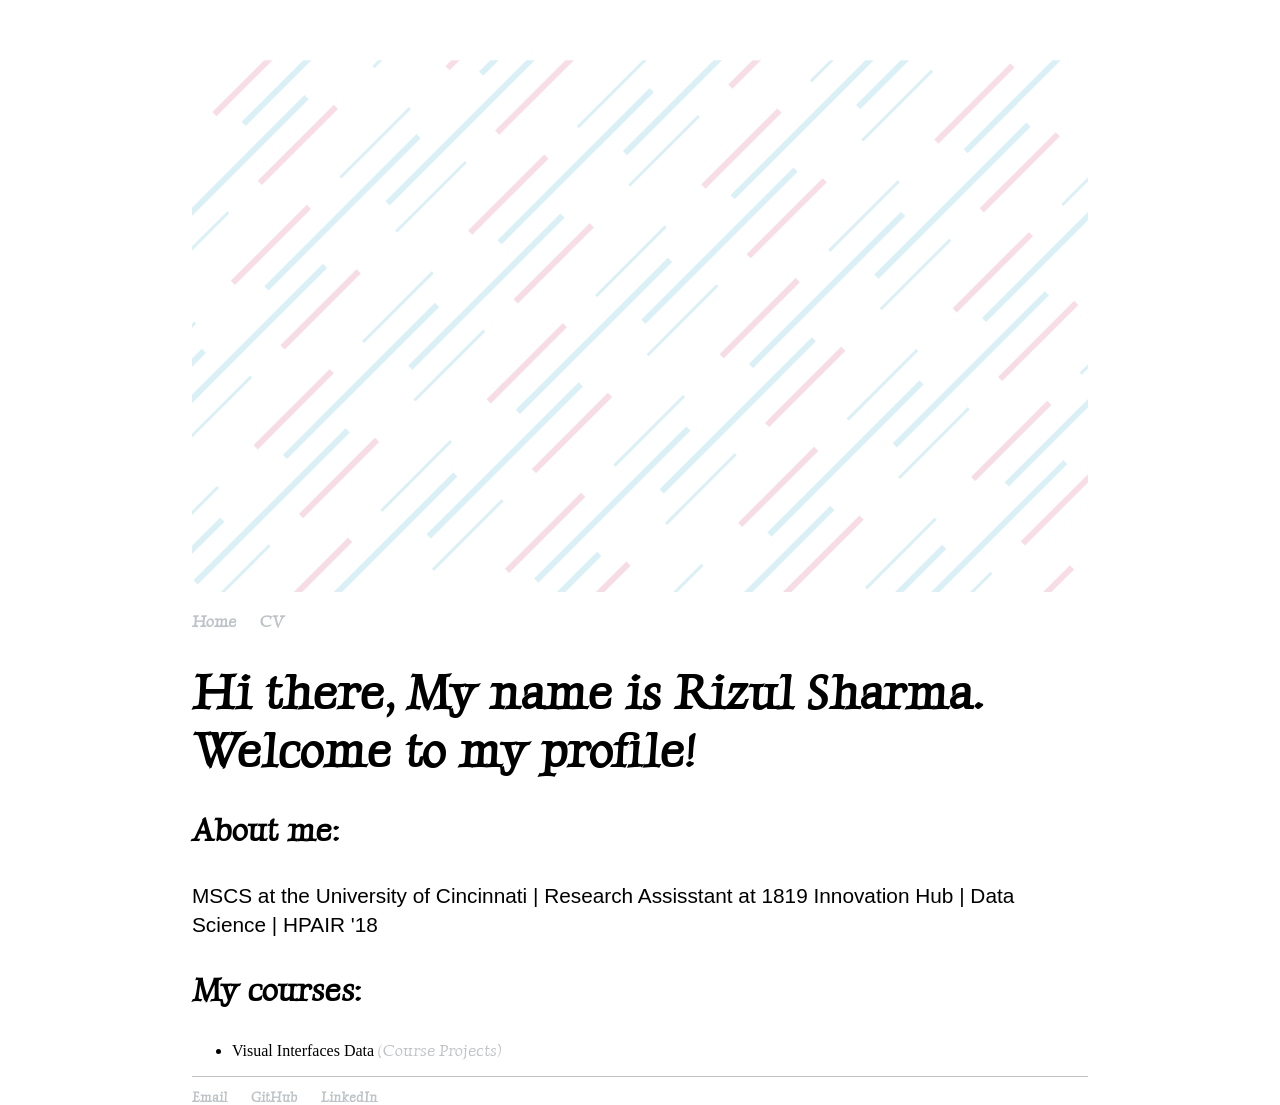
==== index.html @ 8fd78ba5 "Update index.html" ====
<!DOCTYPE html>
<html>
	<head>
		
		
		<title>Rizul Sharma</title>
		<!-- link to main stylesheet -->
		<link rel="preconnect" href="https://fonts.googleapis.com">
		<link rel="preconnect" href="https://fonts.gstatic.com" crossorigin>
		<link href="https://fonts.googleapis.com/css2?family=Luxurious+Roman&display=swap" rel="stylesheet">
		<link rel="stylesheet" type="text/css" href="/css/vis-proj-style.css">
		
		
		
	</head>
	<body>
		<svg version="1.1" id="home-anim" xmlns="http://www.w3.org/2000/svg" xmlns:xlink="http://www.w3.org/1999/xlink" x="0px" y="0px"
	 viewBox="0 0 1820 1080" style="enable-background:new 0 0 1820 1080;" xml:space="preserve">

<g id="home">
	<defs>
		<rect id="masque" y="0.4" width="1820" height="1080"/>
	</defs>
	<clipPath id="cache">
		<use xlink:href="#masque"  style="overflow:visible;"/>
	</clipPath>
	<g id="light-blue">
		<line x1="630.8" y1="894.3" x2="476.3" y2="1048.8"/>
		<line x1="858.2" y1="823.9" x2="1012.7" y2="669.4"/>
		<line x1="1066.9" y1="458.2" x2="912.4" y2="612.7"/>
		<line x1="1294.3" y1="387.8" x2="1448.8" y2="233.3"/>
		<line x1="1503" y1="22.1" x2="1348.5" y2="176.6"/>
		<line x1="895.6" y1="1166.6" x2="1050.1" y2="1012.1"/>
		<line x1="1104.3" y1="800.9" x2="949.8" y2="955.4"/>
		<line x1="1331.7" y1="730.5" x2="1486.2" y2="576"/>
		<line x1="1540.4" y1="364.8" x2="1385.9" y2="519.3"/>
		<line x1="1767.8" y1="294.4" x2="1922.3" y2="139.9"/>
		<line x1="1976.5" y1="-71.3" x2="1822" y2="83.2"/>
		<line x1="1369.1" y1="1073.2" x2="1523.6" y2="918.7"/>
		<line x1="1577.8" y1="707.5" x2="1423.3" y2="862"/>
		<line x1="1805.2" y1="637.1" x2="1959.7" y2="482.6"/>
		<line x1="1624" y1="1041.4" x2="1469.4" y2="1195.9"/>
		<line x1="-134.7" y1="674.9" x2="19.8" y2="520.4"/>
		<line x1="74" y1="309.2" x2="-80.5" y2="463.7"/>
		<line x1="301.4" y1="238.8" x2="455.9" y2="84.3"/>
		<line x1="510.1" y1="-126.9" x2="355.6" y2="27.6"/>
		<line x1="-88.6" y1="1008.9" x2="65.9" y2="854.4"/>
		<line x1="120.1" y1="643.1" x2="-34.4" y2="797.7"/>
		<line x1="347.5" y1="572.8" x2="502" y2="418.3"/>
		<line x1="556.2" y1="207.1" x2="401.7" y2="361.6"/>
		<line x1="783.6" y1="136.7" x2="938.1" y2="-17.8"/>
		<line x1="157.6" y1="985.8" x2="3" y2="1140.3"/>
		<line x1="384.9" y1="915.5" x2="539.4" y2="760.9"/>
		<line x1="593.6" y1="549.7" x2="439.1" y2="704.3"/>
		<line x1="821" y1="479.4" x2="975.5" y2="324.9"/>
		<line x1="1029.7" y1="113.6" x2="875.2" y2="268.2"/>
		<line x1="1257.1" y1="43.3" x2="1411.6" y2="-111.2"/>
	</g>
	<g id="red">
		<line x1="794.4" y1="883.4" x2="639.8" y2="1037.9"/>
		<line x1="694.6" y1="834.8" x2="849.2" y2="680.3"/>
		<line x1="1230.4" y1="447.3" x2="1075.9" y2="601.8"/>
		<line x1="1130.7" y1="398.7" x2="1285.2" y2="244.2"/>
		<line x1="1666.5" y1="11.2" x2="1512" y2="165.7"/>
		<line x1="732" y1="1177.5" x2="886.6" y2="1023"/>
		<line x1="1267.9" y1="790" x2="1113.3" y2="944.5"/>
		<line x1="1168.1" y1="741.4" x2="1322.7" y2="586.9"/>
		<line x1="1703.9" y1="353.9" x2="1549.4" y2="508.4"/>
		<line x1="1604.2" y1="305.3" x2="1758.7" y2="150.8"/>
		<line x1="1205.5" y1="1084.1" x2="1360.1" y2="929.6"/>
		<line x1="1741.4" y1="696.5" x2="1586.8" y2="851.1"/>
		<line x1="1641.6" y1="648" x2="1796.2" y2="493.5"/>
		<line x1="1787.5" y1="1030.5" x2="1633" y2="1185"/>
		<line x1="1687.8" y1="981.9" x2="1842.3" y2="827.4"/>
		<line x1="200.1" y1="-44.4" x2="45.6" y2="110.1"/>
		<line x1="237.5" y1="298.3" x2="83" y2="452.8"/>
		<line x1="137.8" y1="249.7" x2="292.3" y2="95.2"/>
		<line x1="673.6" y1="-137.8" x2="519.1" y2="16.7"/>
		<line x1="283.7" y1="632.2" x2="129.2" y2="786.8"/>
		<line x1="184" y1="583.7" x2="338.5" y2="429.2"/>
		<line x1="719.8" y1="196.2" x2="565.2" y2="350.7"/>
		<line x1="620" y1="147.6" x2="774.6" y2="-6.9"/>
		<line x1="321.1" y1="974.9" x2="166.6" y2="1129.4"/>
		<line x1="221.4" y1="926.4" x2="375.9" y2="771.8"/>
		<line x1="757.2" y1="538.8" x2="602.7" y2="693.4"/>
		<line x1="657.5" y1="490.3" x2="812" y2="335.8"/>
		<line x1="1193.3" y1="102.7" x2="1038.7" y2="257.3"/>
		<line x1="1093.5" y1="54.2" x2="1248.1" y2="-100.3"/>
	</g>
	<g id="blue">
		<line x1="225.8" y1="1151" x2="534.9" y2="841.9"/>
		<line x1="827.1" y1="1003.3" x2="518" y2="1312.3"/>
		<line x1="661.9" y1="714.9" x2="971" y2="405.9"/>
		<line x1="1263.1" y1="567.2" x2="954.1" y2="876.3"/>
		<line x1="1098" y1="278.8" x2="1407.1" y2="-30.2"/>
		<line x1="1699.2" y1="131.1" x2="1390.2" y2="440.2"/>
		<line x1="699.3" y1="1057.6" x2="1008.4" y2="748.5"/>
		<line x1="1300.6" y1="909.9" x2="991.5" y2="1218.9"/>
		<line x1="1135.4" y1="621.5" x2="1444.5" y2="312.4"/>
		<line x1="1736.6" y1="473.8" x2="1427.6" y2="782.8"/>
		<line x1="1571.5" y1="185.4" x2="1880.6" y2="-123.6"/>
		<line x1="1172.8" y1="964.2" x2="1481.9" y2="655.1"/>
		<line x1="1774.1" y1="816.5" x2="1465" y2="1125.5"/>
		<line x1="1608.9" y1="528.1" x2="1918" y2="219"/>
		<line x1="1219" y1="1298.1" x2="1528" y2="989.1"/>
		<line x1="1655.1" y1="862" x2="1964.1" y2="553"/>
		<line x1="232.8" y1="75.5" x2="-76.2" y2="384.6"/>
		<line x1="270.2" y1="418.2" x2="-38.8" y2="727.3"/>
		<line x1="105.1" y1="129.8" x2="414.2" y2="-179.2"/>
		<line x1="706.3" y1="-17.9" x2="397.3" y2="291.2"/>
		<line x1="-284.8" y1="899.9" x2="24.2" y2="590.8"/>
		<line x1="316.4" y1="752.2" x2="7.3" y2="1061.2"/>
		<line x1="151.3" y1="463.8" x2="460.3" y2="154.7"/>
		<line x1="752.5" y1="316.1" x2="443.4" y2="625.1"/>
		<line x1="587.3" y1="27.7" x2="896.4" y2="-281.4"/>
		<line x1="1188.6" y1="-120" x2="879.5" y2="189"/>
		<line x1="-247.4" y1="1242.5" x2="61.6" y2="933.5"/>
		<line x1="188.7" y1="806.4" x2="497.7" y2="497.4"/>
		<line x1="789.9" y1="658.8" x2="480.8" y2="967.8"/>
		<line x1="624.8" y1="370.4" x2="933.8" y2="61.3"/>
		<line x1="1226" y1="222.7" x2="916.9" y2="531.7"/>
		<line x1="1662.1" y1="-213.4" x2="1353" y2="95.6"/>
	</g>
</g>
</svg>
		<nav>
    		<ul>
        		<li><a href="https://anij715.github.io/">Home</a></li>
        		<li><a href="https://drive.google.com/file/d/18ZUthgTgp9UTa-1TChPIGBoYPyQjvBhY/view?usp=sharing">CV</a></li>
    		</ul>
		</nav>
		<div class="container">
    		<div class="blurb">
        		<h1>Hi there, My name is Rizul Sharma. Welcome to my profile!</h1>
			<h3>About me:</h3>
				<p>MSCS at the University of Cincinnati | Research Assisstant at 1819 Innovation Hub | Data Science | HPAIR '18 <p>
				
			<h3>My courses:</h3>
				<ul>
        				<li>Visual Interfaces Data <a href="/vis-proj">(Course Projects)</a></li>
	        		</ul>
    		</div><!-- /.blurb -->
		</div><!-- /.container -->
		<footer>
    		<ul>
        		<li><a href="mailto:anij1997@gmail.com">Email</a></li>
	        	<li><a href="https://github.com/anij715">GitHub</a></li>
			<li><a href="https://www.linkedin.com/in/rshr715/">LinkedIn</a></li>
		</ul>
		</footer>
	</body>
</html>
---- css/vis-proj-style.css ----
@import url('https://fonts.googleapis.com/css2?family=Luxurious+Roman&display=swap');
html {
    height: 100%;
}
#home {
  clip-path: url(#cache);
}

#red {
  fill: none;
  opacity: 0.15;
  stroke: #CE1B5F;
  stroke-width: 12;
  stroke-miterlimit:10;
  animation: show 4s;
  animation-fill-mode: forwards;
  animation-iteration-count: infinite;
  animation-timing-function: ease-in-out; 
}

#blue {
  fill: none;
  opacity: 0.15;
  stroke: #06A1C4;
  stroke-width: 12;
  stroke-miterlimit:10;
  animation: show 4s;
  animation-fill-mode: forwards;
  animation-iteration-count: infinite;
  animation-timing-function: ease-in-out;
}

#light-blue {
  fill: none;
  opacity: 0.15;
  stroke: #06A1C4;
  stroke-width: 6;
  stroke-miterlimit:10;
  stroke-dasharray: 200;
  stroke-dashoffset: 800;
  animation: draw 4s;
  animation-fill-mode: forwards;
  animation-iteration-count: infinite;
  animation-timing-function: ease-in-out;    
}

@keyframes draw {
  to {
    stroke-dashoffset: 0;
 }
    }

@keyframes show {
  0% {
    opacity: 0.15;
 }
  50% {
    opacity: 0.2;
 }
  100% {
    opacity: 0.15;
 }
    }
body {
    
    color: #000;
    margin: 60px auto;
    width: 70%;
}
nav ul, footer ul {
    font-family:'Luxurious Roman', cursive, 'Helvetica';
    padding: 0px;
    list-style: none;
    font-weight: bold;
}
nav ul li, footer ul li {
    display: inline;
    margin-right: 20px;
    font-family:'Luxurious Roman', cursive, 'Helvetica';
}
a {
    text-decoration: none;
    color: #BDC3C7 ;
    font-family:'Luxurious Roman', cursive, 'Helvetica';
}
a:hover {
    text-decoration: underline;
}
h1 {
    font-size: 3em;
    font-family:'Luxurious Roman', cursive, 'Helvetica';
}
p {
    font-size: 1.3em;
    line-height: 1.4em;
    color: #000;
    font-family:'Helvetica';
}    
h3 {
    font-size: 2em;
    font-family:'Luxurious Roman', cursive, 'Helvetica';
}
ul.posts { 
    margin: 20px auto 40px; 
    font-size: 1.5em;
}
footer {
    border-top: 1px solid #BDC3C7;
    font-size: .8em;
    font-family:'Luxurious Roman', cursive, 'Helvetica';
}
ul.posts li {
    list-style: none;
    font-family:'Luxurious Roman', cursive, 'Helvetica';
}
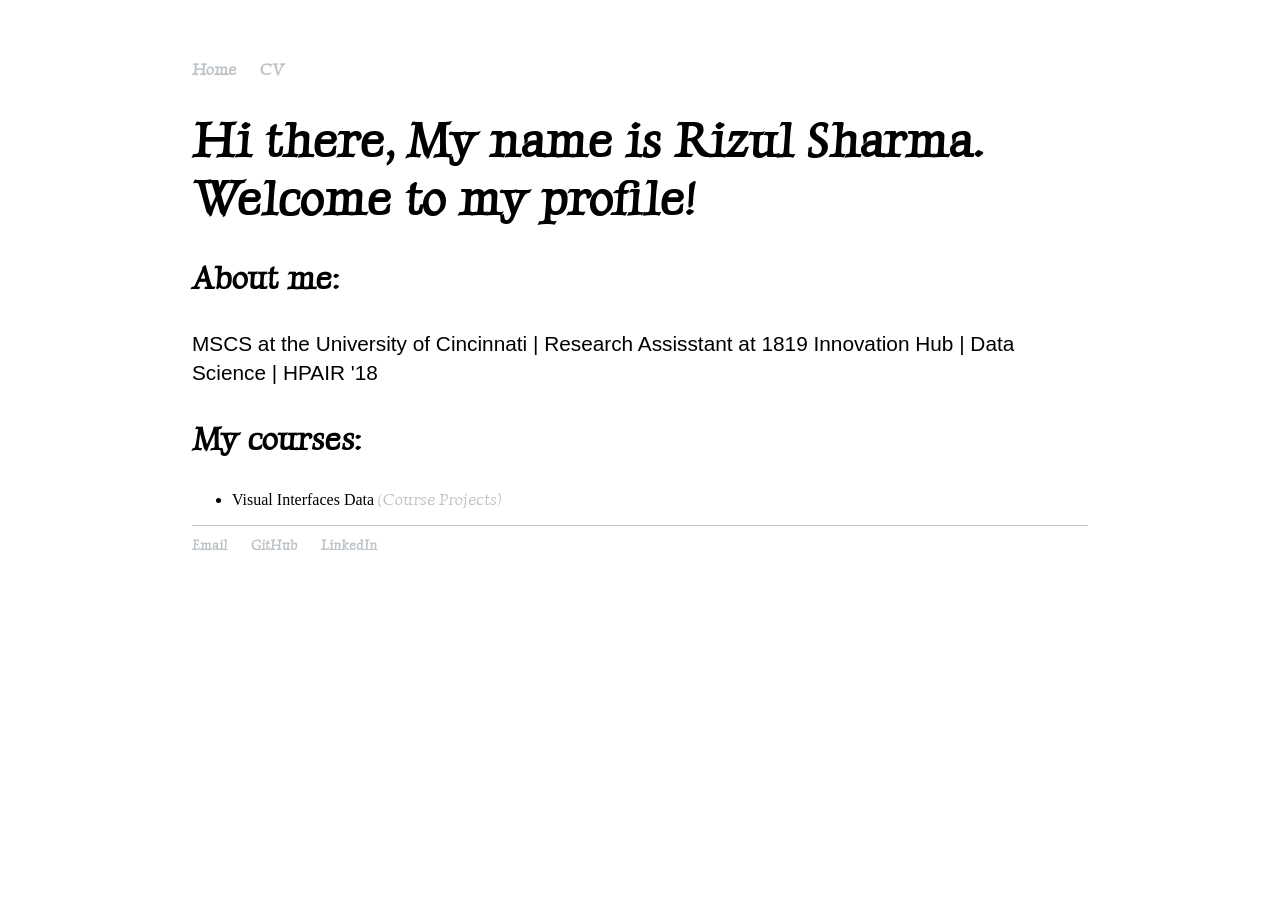
==== commit 4ac01133: "Update index.html" ====
--- a/index.html
+++ b/index.html
@@ -14,115 +14,7 @@
 		
 	</head>
 	<body>
-		<svg version="1.1" id="home-anim" xmlns="http://www.w3.org/2000/svg" xmlns:xlink="http://www.w3.org/1999/xlink" x="0px" y="0px"
-	 viewBox="0 0 1820 1080" style="enable-background:new 0 0 1820 1080;" xml:space="preserve">
-
-<g id="home">
-	<defs>
-		<rect id="masque" y="0.4" width="1820" height="1080"/>
-	</defs>
-	<clipPath id="cache">
-		<use xlink:href="#masque"  style="overflow:visible;"/>
-	</clipPath>
-	<g id="light-blue">
-		<line x1="630.8" y1="894.3" x2="476.3" y2="1048.8"/>
-		<line x1="858.2" y1="823.9" x2="1012.7" y2="669.4"/>
-		<line x1="1066.9" y1="458.2" x2="912.4" y2="612.7"/>
-		<line x1="1294.3" y1="387.8" x2="1448.8" y2="233.3"/>
-		<line x1="1503" y1="22.1" x2="1348.5" y2="176.6"/>
-		<line x1="895.6" y1="1166.6" x2="1050.1" y2="1012.1"/>
-		<line x1="1104.3" y1="800.9" x2="949.8" y2="955.4"/>
-		<line x1="1331.7" y1="730.5" x2="1486.2" y2="576"/>
-		<line x1="1540.4" y1="364.8" x2="1385.9" y2="519.3"/>
-		<line x1="1767.8" y1="294.4" x2="1922.3" y2="139.9"/>
-		<line x1="1976.5" y1="-71.3" x2="1822" y2="83.2"/>
-		<line x1="1369.1" y1="1073.2" x2="1523.6" y2="918.7"/>
-		<line x1="1577.8" y1="707.5" x2="1423.3" y2="862"/>
-		<line x1="1805.2" y1="637.1" x2="1959.7" y2="482.6"/>
-		<line x1="1624" y1="1041.4" x2="1469.4" y2="1195.9"/>
-		<line x1="-134.7" y1="674.9" x2="19.8" y2="520.4"/>
-		<line x1="74" y1="309.2" x2="-80.5" y2="463.7"/>
-		<line x1="301.4" y1="238.8" x2="455.9" y2="84.3"/>
-		<line x1="510.1" y1="-126.9" x2="355.6" y2="27.6"/>
-		<line x1="-88.6" y1="1008.9" x2="65.9" y2="854.4"/>
-		<line x1="120.1" y1="643.1" x2="-34.4" y2="797.7"/>
-		<line x1="347.5" y1="572.8" x2="502" y2="418.3"/>
-		<line x1="556.2" y1="207.1" x2="401.7" y2="361.6"/>
-		<line x1="783.6" y1="136.7" x2="938.1" y2="-17.8"/>
-		<line x1="157.6" y1="985.8" x2="3" y2="1140.3"/>
-		<line x1="384.9" y1="915.5" x2="539.4" y2="760.9"/>
-		<line x1="593.6" y1="549.7" x2="439.1" y2="704.3"/>
-		<line x1="821" y1="479.4" x2="975.5" y2="324.9"/>
-		<line x1="1029.7" y1="113.6" x2="875.2" y2="268.2"/>
-		<line x1="1257.1" y1="43.3" x2="1411.6" y2="-111.2"/>
-	</g>
-	<g id="red">
-		<line x1="794.4" y1="883.4" x2="639.8" y2="1037.9"/>
-		<line x1="694.6" y1="834.8" x2="849.2" y2="680.3"/>
-		<line x1="1230.4" y1="447.3" x2="1075.9" y2="601.8"/>
-		<line x1="1130.7" y1="398.7" x2="1285.2" y2="244.2"/>
-		<line x1="1666.5" y1="11.2" x2="1512" y2="165.7"/>
-		<line x1="732" y1="1177.5" x2="886.6" y2="1023"/>
-		<line x1="1267.9" y1="790" x2="1113.3" y2="944.5"/>
-		<line x1="1168.1" y1="741.4" x2="1322.7" y2="586.9"/>
-		<line x1="1703.9" y1="353.9" x2="1549.4" y2="508.4"/>
-		<line x1="1604.2" y1="305.3" x2="1758.7" y2="150.8"/>
-		<line x1="1205.5" y1="1084.1" x2="1360.1" y2="929.6"/>
-		<line x1="1741.4" y1="696.5" x2="1586.8" y2="851.1"/>
-		<line x1="1641.6" y1="648" x2="1796.2" y2="493.5"/>
-		<line x1="1787.5" y1="1030.5" x2="1633" y2="1185"/>
-		<line x1="1687.8" y1="981.9" x2="1842.3" y2="827.4"/>
-		<line x1="200.1" y1="-44.4" x2="45.6" y2="110.1"/>
-		<line x1="237.5" y1="298.3" x2="83" y2="452.8"/>
-		<line x1="137.8" y1="249.7" x2="292.3" y2="95.2"/>
-		<line x1="673.6" y1="-137.8" x2="519.1" y2="16.7"/>
-		<line x1="283.7" y1="632.2" x2="129.2" y2="786.8"/>
-		<line x1="184" y1="583.7" x2="338.5" y2="429.2"/>
-		<line x1="719.8" y1="196.2" x2="565.2" y2="350.7"/>
-		<line x1="620" y1="147.6" x2="774.6" y2="-6.9"/>
-		<line x1="321.1" y1="974.9" x2="166.6" y2="1129.4"/>
-		<line x1="221.4" y1="926.4" x2="375.9" y2="771.8"/>
-		<line x1="757.2" y1="538.8" x2="602.7" y2="693.4"/>
-		<line x1="657.5" y1="490.3" x2="812" y2="335.8"/>
-		<line x1="1193.3" y1="102.7" x2="1038.7" y2="257.3"/>
-		<line x1="1093.5" y1="54.2" x2="1248.1" y2="-100.3"/>
-	</g>
-	<g id="blue">
-		<line x1="225.8" y1="1151" x2="534.9" y2="841.9"/>
-		<line x1="827.1" y1="1003.3" x2="518" y2="1312.3"/>
-		<line x1="661.9" y1="714.9" x2="971" y2="405.9"/>
-		<line x1="1263.1" y1="567.2" x2="954.1" y2="876.3"/>
-		<line x1="1098" y1="278.8" x2="1407.1" y2="-30.2"/>
-		<line x1="1699.2" y1="131.1" x2="1390.2" y2="440.2"/>
-		<line x1="699.3" y1="1057.6" x2="1008.4" y2="748.5"/>
-		<line x1="1300.6" y1="909.9" x2="991.5" y2="1218.9"/>
-		<line x1="1135.4" y1="621.5" x2="1444.5" y2="312.4"/>
-		<line x1="1736.6" y1="473.8" x2="1427.6" y2="782.8"/>
-		<line x1="1571.5" y1="185.4" x2="1880.6" y2="-123.6"/>
-		<line x1="1172.8" y1="964.2" x2="1481.9" y2="655.1"/>
-		<line x1="1774.1" y1="816.5" x2="1465" y2="1125.5"/>
-		<line x1="1608.9" y1="528.1" x2="1918" y2="219"/>
-		<line x1="1219" y1="1298.1" x2="1528" y2="989.1"/>
-		<line x1="1655.1" y1="862" x2="1964.1" y2="553"/>
-		<line x1="232.8" y1="75.5" x2="-76.2" y2="384.6"/>
-		<line x1="270.2" y1="418.2" x2="-38.8" y2="727.3"/>
-		<line x1="105.1" y1="129.8" x2="414.2" y2="-179.2"/>
-		<line x1="706.3" y1="-17.9" x2="397.3" y2="291.2"/>
-		<line x1="-284.8" y1="899.9" x2="24.2" y2="590.8"/>
-		<line x1="316.4" y1="752.2" x2="7.3" y2="1061.2"/>
-		<line x1="151.3" y1="463.8" x2="460.3" y2="154.7"/>
-		<line x1="752.5" y1="316.1" x2="443.4" y2="625.1"/>
-		<line x1="587.3" y1="27.7" x2="896.4" y2="-281.4"/>
-		<line x1="1188.6" y1="-120" x2="879.5" y2="189"/>
-		<line x1="-247.4" y1="1242.5" x2="61.6" y2="933.5"/>
-		<line x1="188.7" y1="806.4" x2="497.7" y2="497.4"/>
-		<line x1="789.9" y1="658.8" x2="480.8" y2="967.8"/>
-		<line x1="624.8" y1="370.4" x2="933.8" y2="61.3"/>
-		<line x1="1226" y1="222.7" x2="916.9" y2="531.7"/>
-		<line x1="1662.1" y1="-213.4" x2="1353" y2="95.6"/>
-	</g>
-</g>
-</svg>
+		
 		<nav>
     		<ul>
         		<li><a href="https://anij715.github.io/">Home</a></li>
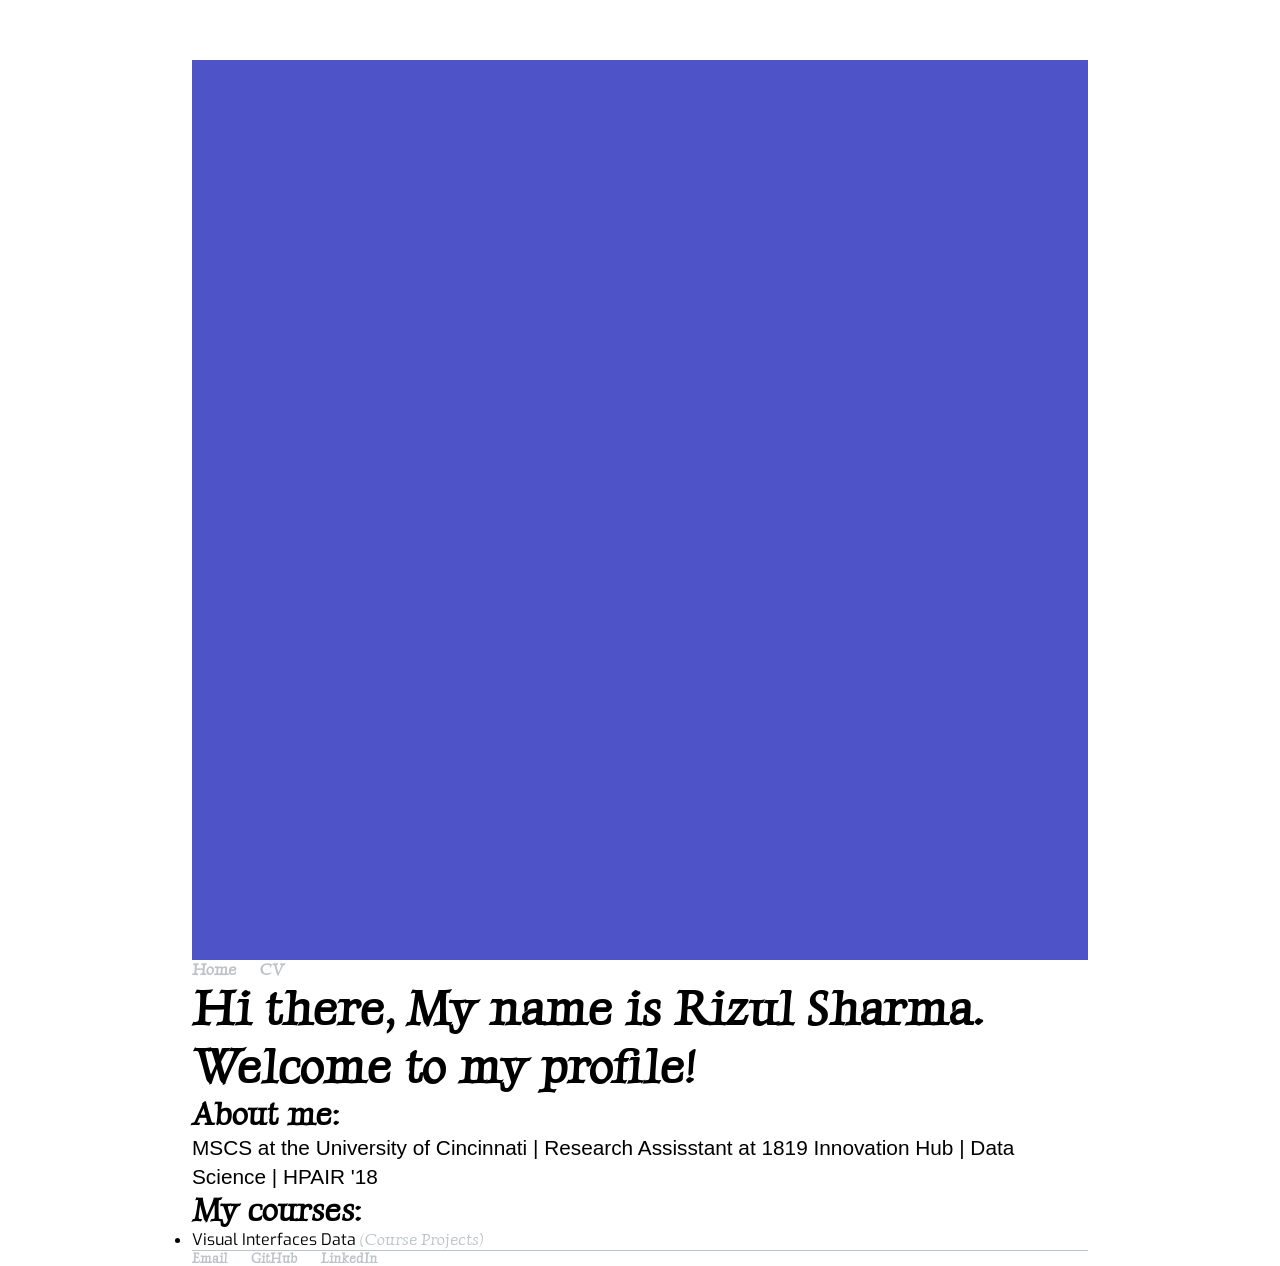
==== commit 5b89153b: "Update index.html" ====
--- a/index.html
+++ b/index.html
@@ -14,7 +14,20 @@
 		
 	</head>
 	<body>
-		
+		<div class="area" >
+            <ul class="circles">
+                    <li></li>
+                    <li></li>
+                    <li></li>
+                    <li></li>
+                    <li></li>
+                    <li></li>
+                    <li></li>
+                    <li></li>
+                    <li></li>
+                    <li></li>
+            </ul>
+    </div >
 		<nav>
     		<ul>
         		<li><a href="https://anij715.github.io/">Home</a></li>
--- a/css/vis-proj-style.css
+++ b/css/vis-proj-style.css
@@ -1,66 +1,157 @@
 @import url('https://fonts.googleapis.com/css2?family=Luxurious+Roman&display=swap');
+@import url('https://fonts.googleapis.com/css?family=Exo:400,700');
+
+*{
+    margin: 0px;
+    padding: 0px;
+}
+
+body{
+    font-family: 'Exo', sans-serif;
+}
+
+
+.context {
+    width: 100%;
+    position: absolute;
+    top:50vh;
+    
+}
+
+.context h1{
+    text-align: center;
+    color: #fff;
+    font-size: 50px;
+}
+
+
+.area{
+    background: #4e54c8;  
+    background: -webkit-linear-gradient(to left, #8f94fb, #4e54c8);  
+    width: 100%;
+    height:100vh;
+    
+   
+}
+
+.circles{
+    position: absolute;
+    top: 0;
+    left: 0;
+    width: 100%;
+    height: 100%;
+    overflow: hidden;
+}
+
+.circles li{
+    position: absolute;
+    display: block;
+    list-style: none;
+    width: 20px;
+    height: 20px;
+    background: rgba(255, 255, 255, 0.2);
+    animation: animate 25s linear infinite;
+    bottom: -150px;
+    
+}
+
+.circles li:nth-child(1){
+    left: 25%;
+    width: 80px;
+    height: 80px;
+    animation-delay: 0s;
+}
+
+
+.circles li:nth-child(2){
+    left: 10%;
+    width: 20px;
+    height: 20px;
+    animation-delay: 2s;
+    animation-duration: 12s;
+}
+
+.circles li:nth-child(3){
+    left: 70%;
+    width: 20px;
+    height: 20px;
+    animation-delay: 4s;
+}
+
+.circles li:nth-child(4){
+    left: 40%;
+    width: 60px;
+    height: 60px;
+    animation-delay: 0s;
+    animation-duration: 18s;
+}
+
+.circles li:nth-child(5){
+    left: 65%;
+    width: 20px;
+    height: 20px;
+    animation-delay: 0s;
+}
+
+.circles li:nth-child(6){
+    left: 75%;
+    width: 110px;
+    height: 110px;
+    animation-delay: 3s;
+}
+
+.circles li:nth-child(7){
+    left: 35%;
+    width: 150px;
+    height: 150px;
+    animation-delay: 7s;
+}
+
+.circles li:nth-child(8){
+    left: 50%;
+    width: 25px;
+    height: 25px;
+    animation-delay: 15s;
+    animation-duration: 45s;
+}
+
+.circles li:nth-child(9){
+    left: 20%;
+    width: 15px;
+    height: 15px;
+    animation-delay: 2s;
+    animation-duration: 35s;
+}
+
+.circles li:nth-child(10){
+    left: 85%;
+    width: 150px;
+    height: 150px;
+    animation-delay: 0s;
+    animation-duration: 11s;
+}
+
+
+
+@keyframes animate {
+
+    0%{
+        transform: translateY(0) rotate(0deg);
+        opacity: 1;
+        border-radius: 0;
+    }
+
+    100%{
+        transform: translateY(-1000px) rotate(720deg);
+        opacity: 0;
+        border-radius: 50%;
+    }
+
+}
 html {
     height: 100%;
 }
-#home {
-  clip-path: url(#cache);
-}
-
-#red {
-  fill: none;
-  opacity: 0.15;
-  stroke: #CE1B5F;
-  stroke-width: 12;
-  stroke-miterlimit:10;
-  animation: show 4s;
-  animation-fill-mode: forwards;
-  animation-iteration-count: infinite;
-  animation-timing-function: ease-in-out; 
-}
-
-#blue {
-  fill: none;
-  opacity: 0.15;
-  stroke: #06A1C4;
-  stroke-width: 12;
-  stroke-miterlimit:10;
-  animation: show 4s;
-  animation-fill-mode: forwards;
-  animation-iteration-count: infinite;
-  animation-timing-function: ease-in-out;
-}
-
-#light-blue {
-  fill: none;
-  opacity: 0.15;
-  stroke: #06A1C4;
-  stroke-width: 6;
-  stroke-miterlimit:10;
-  stroke-dasharray: 200;
-  stroke-dashoffset: 800;
-  animation: draw 4s;
-  animation-fill-mode: forwards;
-  animation-iteration-count: infinite;
-  animation-timing-function: ease-in-out;    
-}
-
-@keyframes draw {
-  to {
-    stroke-dashoffset: 0;
- }
-    }
-
-@keyframes show {
-  0% {
-    opacity: 0.15;
- }
-  50% {
-    opacity: 0.2;
- }
-  100% {
-    opacity: 0.15;
- }
-    }
+
 body {
     
     color: #000;
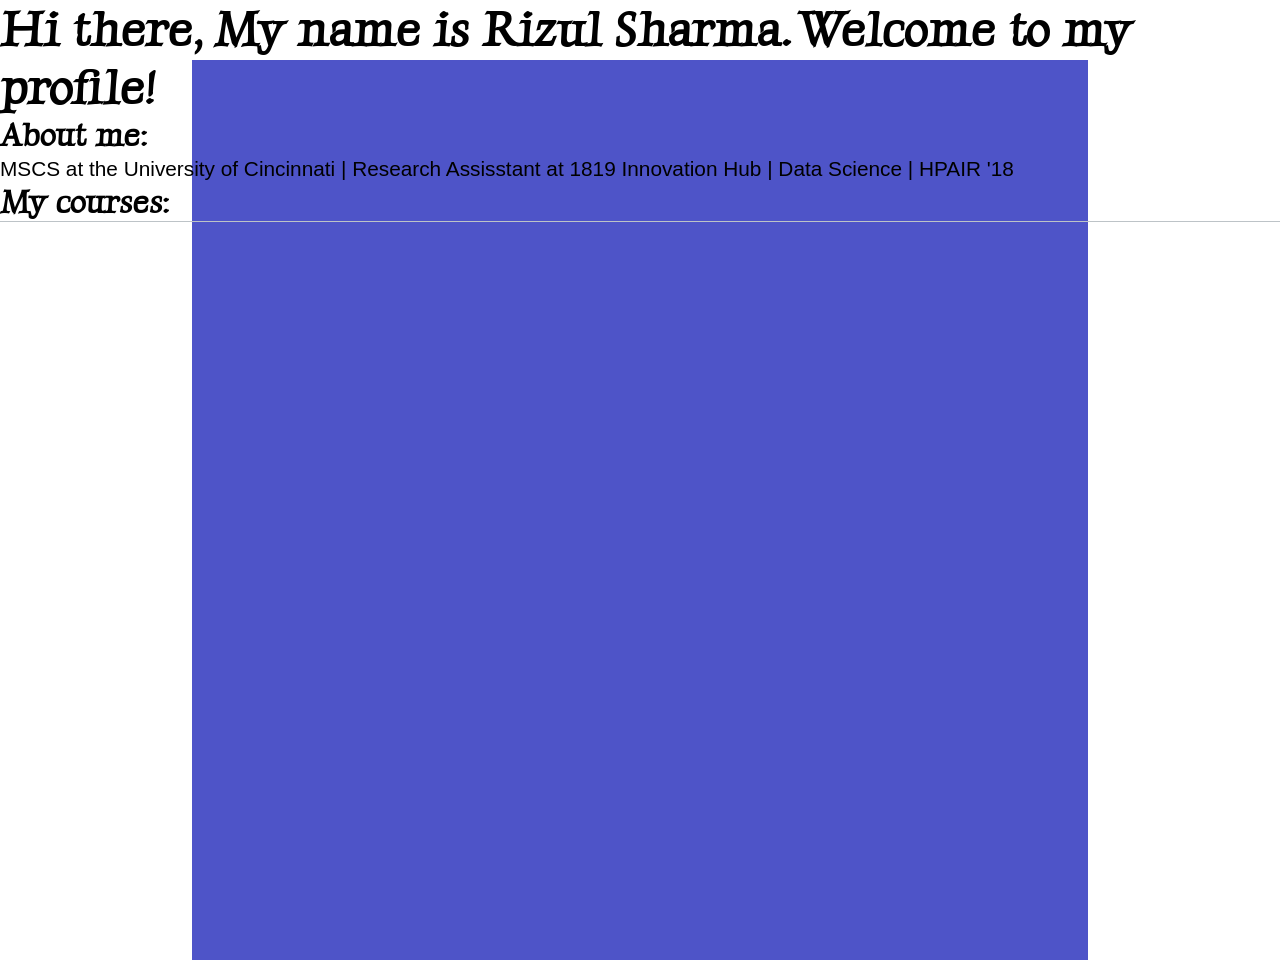
==== commit 9ce6d610: "Update index.html" ====
--- a/index.html
+++ b/index.html
@@ -24,11 +24,7 @@
                     <li></li>
                     <li></li>
                     <li></li>
-                    <li></li>
-                    <li></li>
-            </ul>
-    </div >
-		<nav>
+		    <nav>
     		<ul>
         		<li><a href="https://anij715.github.io/">Home</a></li>
         		<li><a href="https://drive.google.com/file/d/18ZUthgTgp9UTa-1TChPIGBoYPyQjvBhY/view?usp=sharing">CV</a></li>
@@ -53,5 +49,10 @@
 			<li><a href="https://www.linkedin.com/in/rshr715/">LinkedIn</a></li>
 		</ul>
 		</footer>
+                    <li></li>
+                    <li></li>
+            </ul>
+    </div >
+		
 	</body>
 </html>
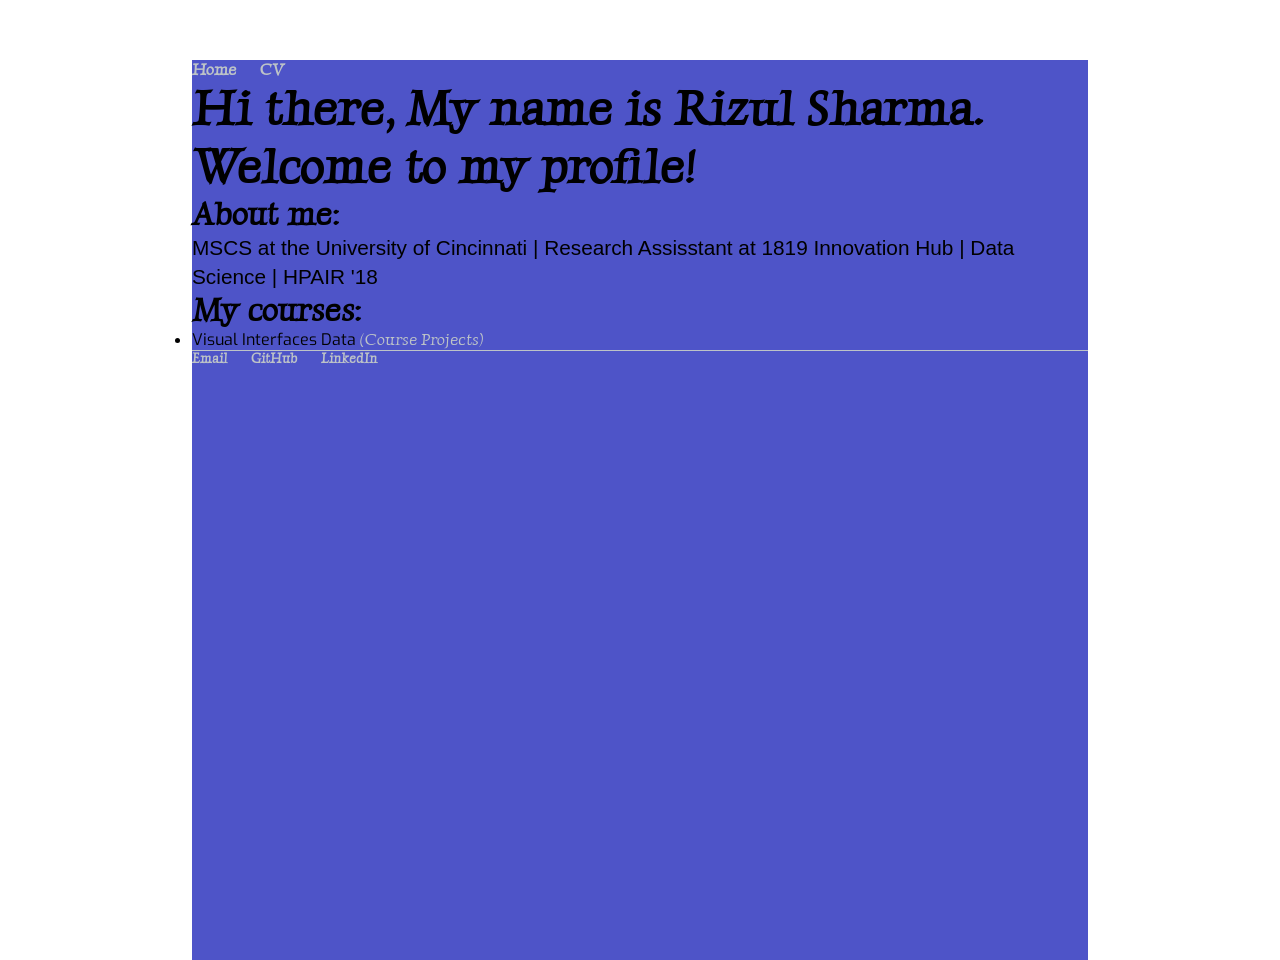
==== commit 59e07836: "Update index.html" ====
--- a/index.html
+++ b/index.html
@@ -24,7 +24,12 @@
                     <li></li>
                     <li></li>
                     <li></li>
-		    <nav>
+		    
+                    <li></li>
+                    <li></li>
+            </ul>
+   
+		<nav>
     		<ul>
         		<li><a href="https://anij715.github.io/">Home</a></li>
         		<li><a href="https://drive.google.com/file/d/18ZUthgTgp9UTa-1TChPIGBoYPyQjvBhY/view?usp=sharing">CV</a></li>
@@ -49,10 +54,6 @@
 			<li><a href="https://www.linkedin.com/in/rshr715/">LinkedIn</a></li>
 		</ul>
 		</footer>
-                    <li></li>
-                    <li></li>
-            </ul>
-    </div >
-		
+			 </div >
 	</body>
 </html>
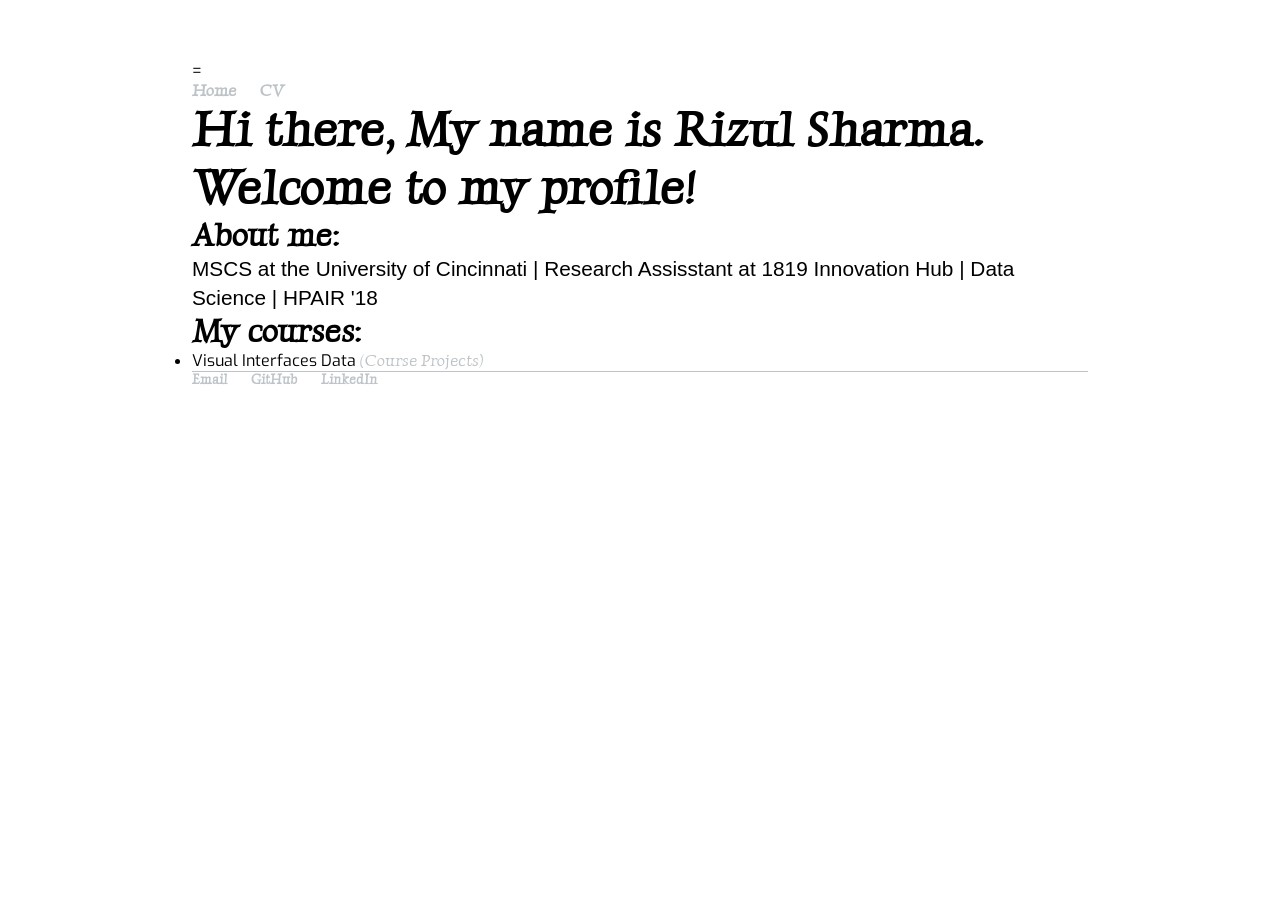
==== commit e3f192d5: "Update index.html" ====
--- a/index.html
+++ b/index.html
@@ -13,21 +13,7 @@
 		
 		
 	</head>
-	<body>
-		<div class="area" >
-            <ul class="circles">
-                    <li></li>
-                    <li></li>
-                    <li></li>
-                    <li></li>
-                    <li></li>
-                    <li></li>
-                    <li></li>
-                    <li></li>
-		    
-                    <li></li>
-                    <li></li>
-            </ul>
+	<body>=
    
 		<nav>
     		<ul>
@@ -54,6 +40,6 @@
 			<li><a href="https://www.linkedin.com/in/rshr715/">LinkedIn</a></li>
 		</ul>
 		</footer>
-			 </div >
+			 
 	</body>
 </html>
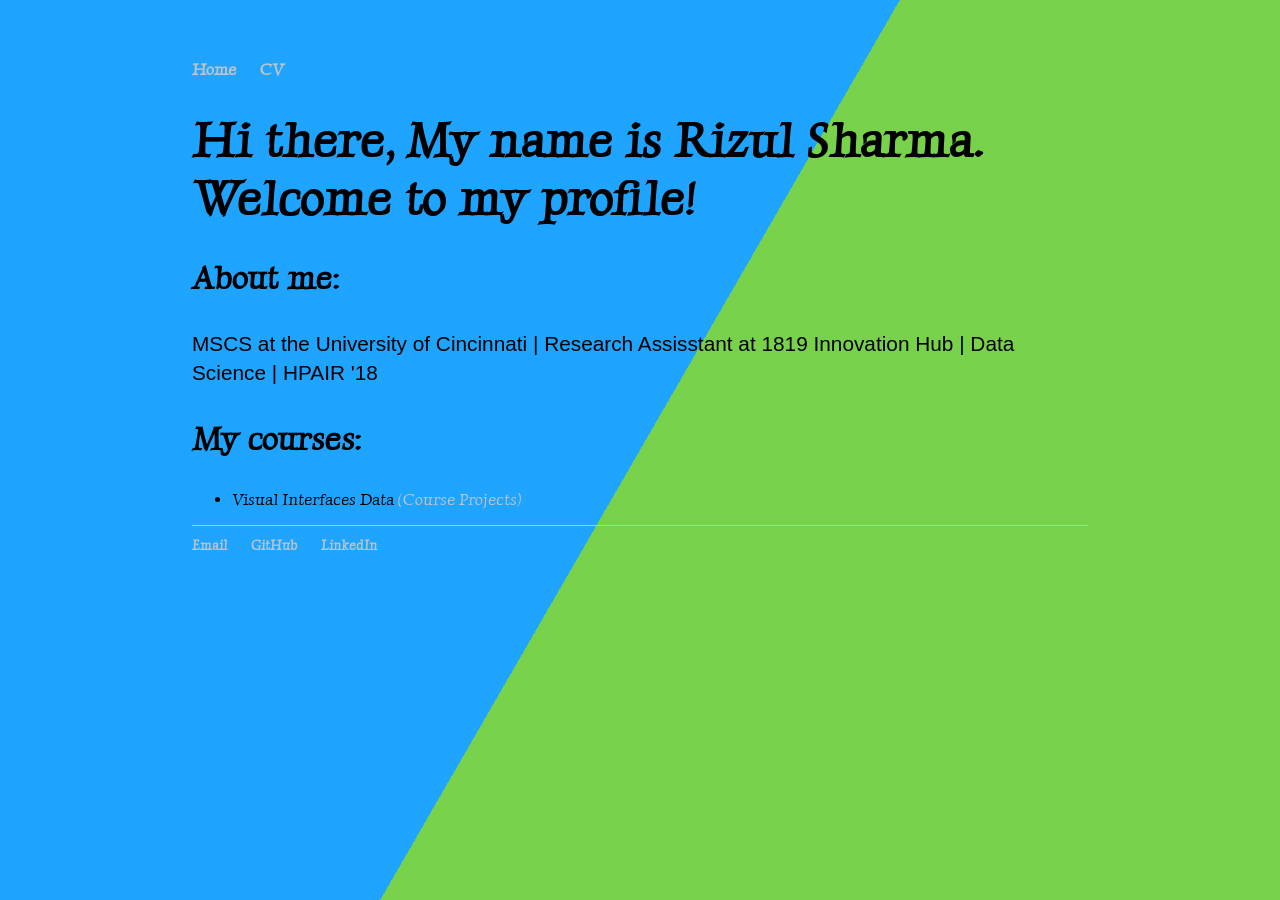
==== commit 185c003e: "Update index.html" ====
--- a/index.html
+++ b/index.html
@@ -13,8 +13,10 @@
 		
 		
 	</head>
-	<body>=
-   
+	<body>
+   		<div class="bg"></div>
+    		<div class="bg bg2"></div>
+    		<div class="bg bg3"></div>
 		<nav>
     		<ul>
         		<li><a href="https://anij715.github.io/">Home</a></li>
--- a/css/vis-proj-style.css
+++ b/css/vis-proj-style.css
@@ -1,163 +1,60 @@
 @import url('https://fonts.googleapis.com/css2?family=Luxurious+Roman&display=swap');
-@import url('https://fonts.googleapis.com/css?family=Exo:400,700');
-
-*{
-    margin: 0px;
-    padding: 0px;
-}
-
-body{
-    font-family: 'Exo', sans-serif;
-}
 
 
-.context {
-    width: 100%;
-    position: absolute;
-    top:50vh;
-    
-}
-
-.context h1{
-    text-align: center;
-    color: #fff;
-    font-size: 50px;
-}
-
-
-.area{
-    background: #4e54c8;  
-    background: -webkit-linear-gradient(to left, #8f94fb, #4e54c8);  
-    width: 100%;
-    height:100vh;
-    
-   
-}
-
-.circles{
-    position: absolute;
-    top: 0;
-    left: 0;
-    width: 100%;
-    height: 100%;
-    overflow: hidden;
-}
-
-.circles li{
-    position: absolute;
-    display: block;
-    list-style: none;
-    width: 20px;
-    height: 20px;
-    background: rgba(255, 255, 255, 0.2);
-    animation: animate 25s linear infinite;
-    bottom: -150px;
-    
-}
-
-.circles li:nth-child(1){
-    left: 25%;
-    width: 80px;
-    height: 80px;
-    animation-delay: 0s;
-}
-
-
-.circles li:nth-child(2){
-    left: 10%;
-    width: 20px;
-    height: 20px;
-    animation-delay: 2s;
-    animation-duration: 12s;
-}
-
-.circles li:nth-child(3){
-    left: 70%;
-    width: 20px;
-    height: 20px;
-    animation-delay: 4s;
-}
-
-.circles li:nth-child(4){
-    left: 40%;
-    width: 60px;
-    height: 60px;
-    animation-delay: 0s;
-    animation-duration: 18s;
-}
-
-.circles li:nth-child(5){
-    left: 65%;
-    width: 20px;
-    height: 20px;
-    animation-delay: 0s;
-}
-
-.circles li:nth-child(6){
-    left: 75%;
-    width: 110px;
-    height: 110px;
-    animation-delay: 3s;
-}
-
-.circles li:nth-child(7){
-    left: 35%;
-    width: 150px;
-    height: 150px;
-    animation-delay: 7s;
-}
-
-.circles li:nth-child(8){
-    left: 50%;
-    width: 25px;
-    height: 25px;
-    animation-delay: 15s;
-    animation-duration: 45s;
-}
-
-.circles li:nth-child(9){
-    left: 20%;
-    width: 15px;
-    height: 15px;
-    animation-delay: 2s;
-    animation-duration: 35s;
-}
-
-.circles li:nth-child(10){
-    left: 85%;
-    width: 150px;
-    height: 150px;
-    animation-delay: 0s;
-    animation-duration: 11s;
-}
-
-
-
-@keyframes animate {
-
-    0%{
-        transform: translateY(0) rotate(0deg);
-        opacity: 1;
-        border-radius: 0;
-    }
-
-    100%{
-        transform: translateY(-1000px) rotate(720deg);
-        opacity: 0;
-        border-radius: 50%;
-    }
-
-}
 html {
     height: 100%;
 }
 
 body {
-    
+    font-family:'Luxurious Roman', cursive, 'Helvetica';
     color: #000;
     margin: 60px auto;
     width: 70%;
 }
+
+.bg {
+  animation:slide 3s ease-in-out infinite alternate;
+  background-image: linear-gradient(-60deg, #6c3 50%, #09f 50%);
+  bottom:0;
+  left:-50%;
+  opacity:.5;
+  position:fixed;
+  right:-50%;
+  top:0;
+  z-index:-1;
+}
+
+.bg2 {
+  animation-direction:alternate-reverse;
+  animation-duration:4s;
+}
+
+.bg3 {
+  animation-duration:5s;
+}
+
+.content {
+  background-color:rgba(255,255,255,.8);
+  border-radius:.25em;
+  box-shadow:0 0 .25em rgba(0,0,0,.25);
+  box-sizing:border-box;
+  left:50%;
+  padding:10vmin;
+  position:fixed;
+  text-align:center;
+  top:50%;
+  transform:translate(-50%, -50%);
+}
+
+@keyframes slide {
+  0% {
+    transform:translateX(-25%);
+  }
+  100% {
+    transform:translateX(25%);
+  }
+}
+
 nav ul, footer ul {
     font-family:'Luxurious Roman', cursive, 'Helvetica';
     padding: 0px;
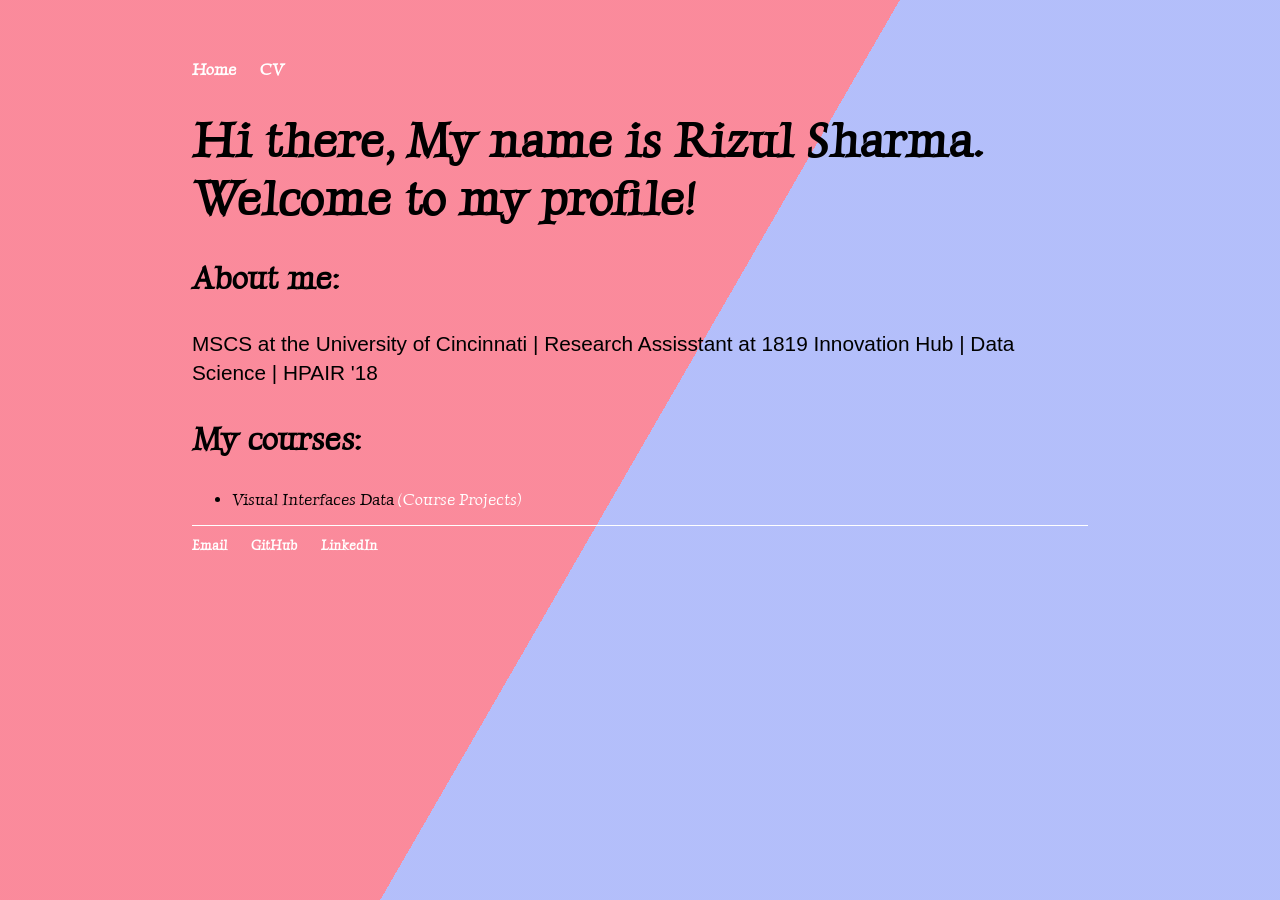
==== commit 16bba03d: "Update index.html" ====
--- a/index.html
+++ b/index.html
@@ -20,7 +20,7 @@
 		<nav>
     		<ul>
         		<li><a href="https://anij715.github.io/">Home</a></li>
-        		<li><a href="https://drive.google.com/file/d/18ZUthgTgp9UTa-1TChPIGBoYPyQjvBhY/view?usp=sharing">CV</a></li>
+        		<li><a href="https://drive.google.com/file/d/1acsBqkme554c-EXNTC6UNalCthQdx-qA/view?usp=sharing">CV</a></li>
     		</ul>
 		</nav>
 		<div class="container">
--- a/css/vis-proj-style.css
+++ b/css/vis-proj-style.css
@@ -14,7 +14,7 @@
 
 .bg {
   animation:slide 3s ease-in-out infinite alternate;
-  background-image: linear-gradient(-60deg, #6c3 50%, #09f 50%);
+  background-image: linear-gradient(-60deg, #AAB6FB 50%, #FB7B8E 50%);
   bottom:0;
   left:-50%;
   opacity:.5;
@@ -68,7 +68,7 @@
 }
 a {
     text-decoration: none;
-    color: #BDC3C7 ;
+    color: #FFFFFF ;
     font-family:'Luxurious Roman', cursive, 'Helvetica';
 }
 a:hover {
@@ -82,7 +82,7 @@
     font-size: 1.3em;
     line-height: 1.4em;
     color: #000;
-    font-family:'Helvetica';
+    font-family:'Noto Sans JP','Helvetica';
 }    
 h3 {
     font-size: 2em;
@@ -93,7 +93,7 @@
     font-size: 1.5em;
 }
 footer {
-    border-top: 1px solid #BDC3C7;
+    border-top: 1px solid #FFFFFF;
     font-size: .8em;
     font-family:'Luxurious Roman', cursive, 'Helvetica';
 }
